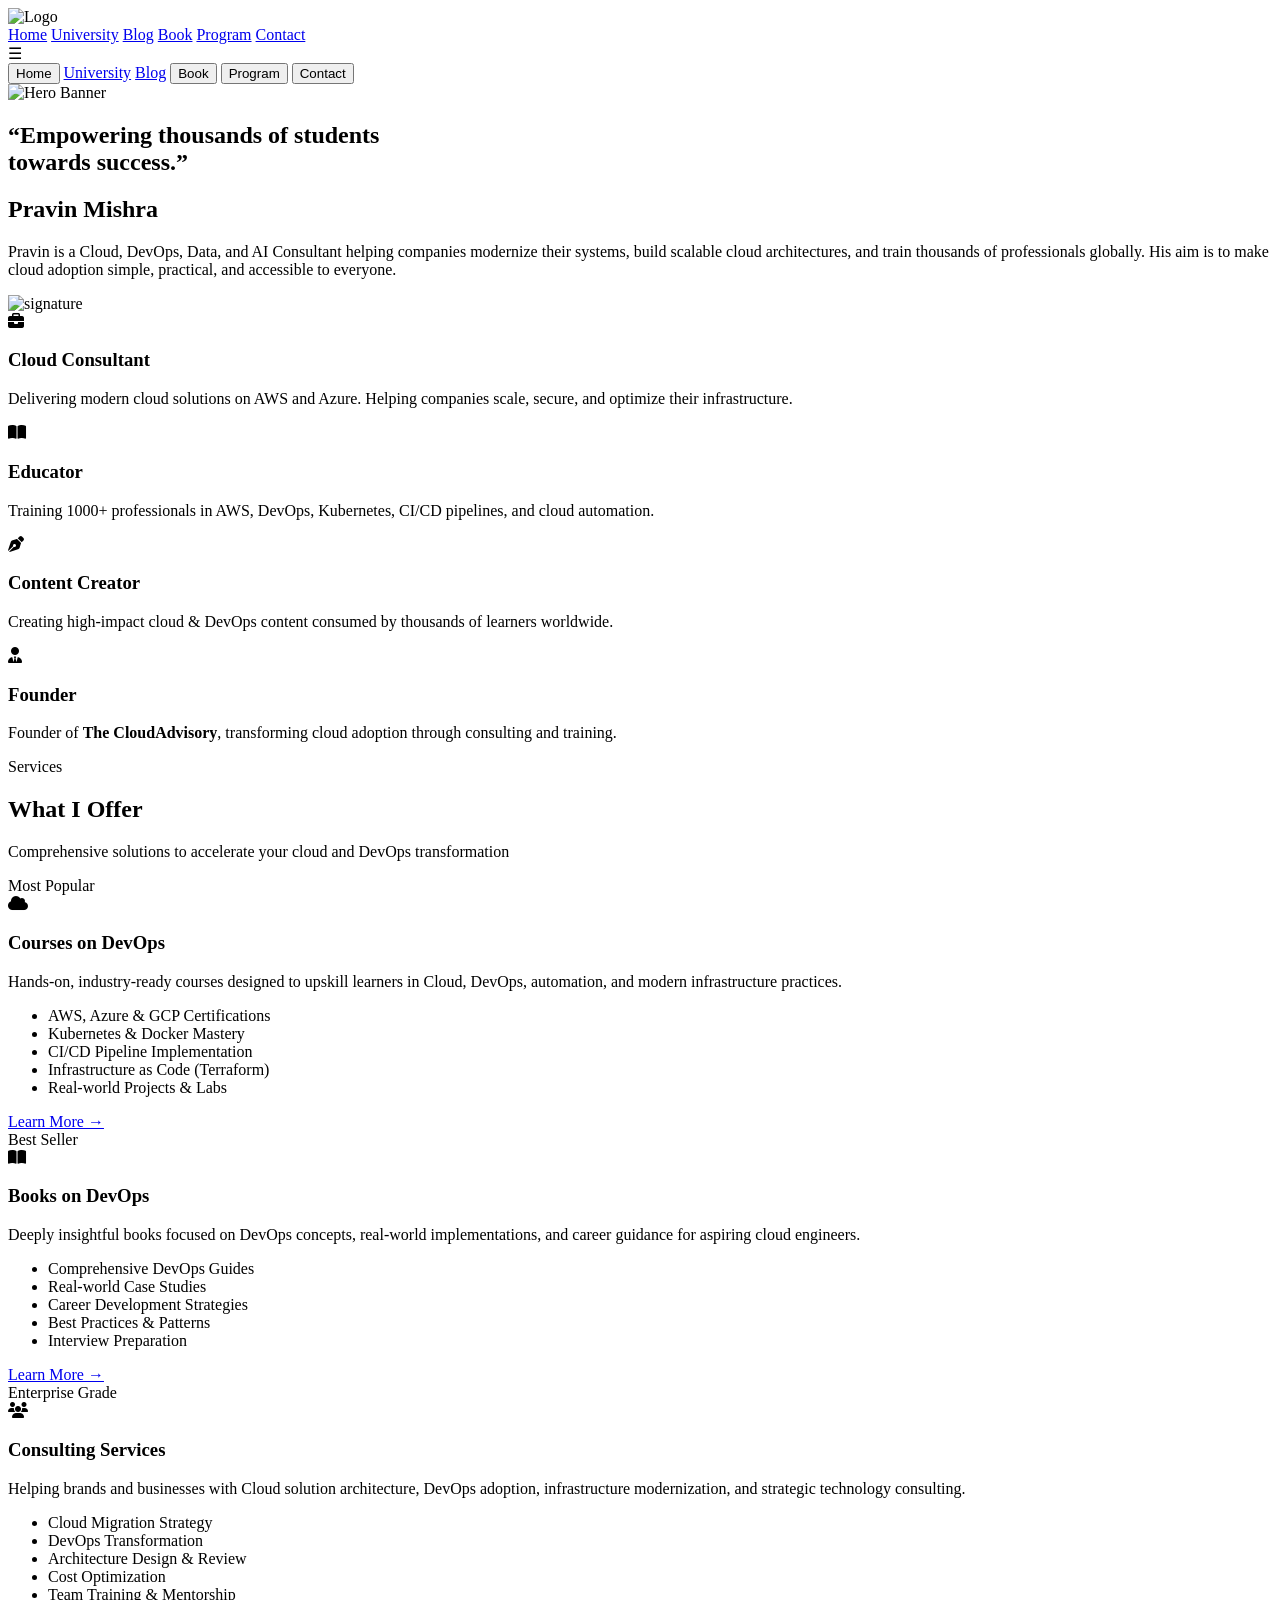
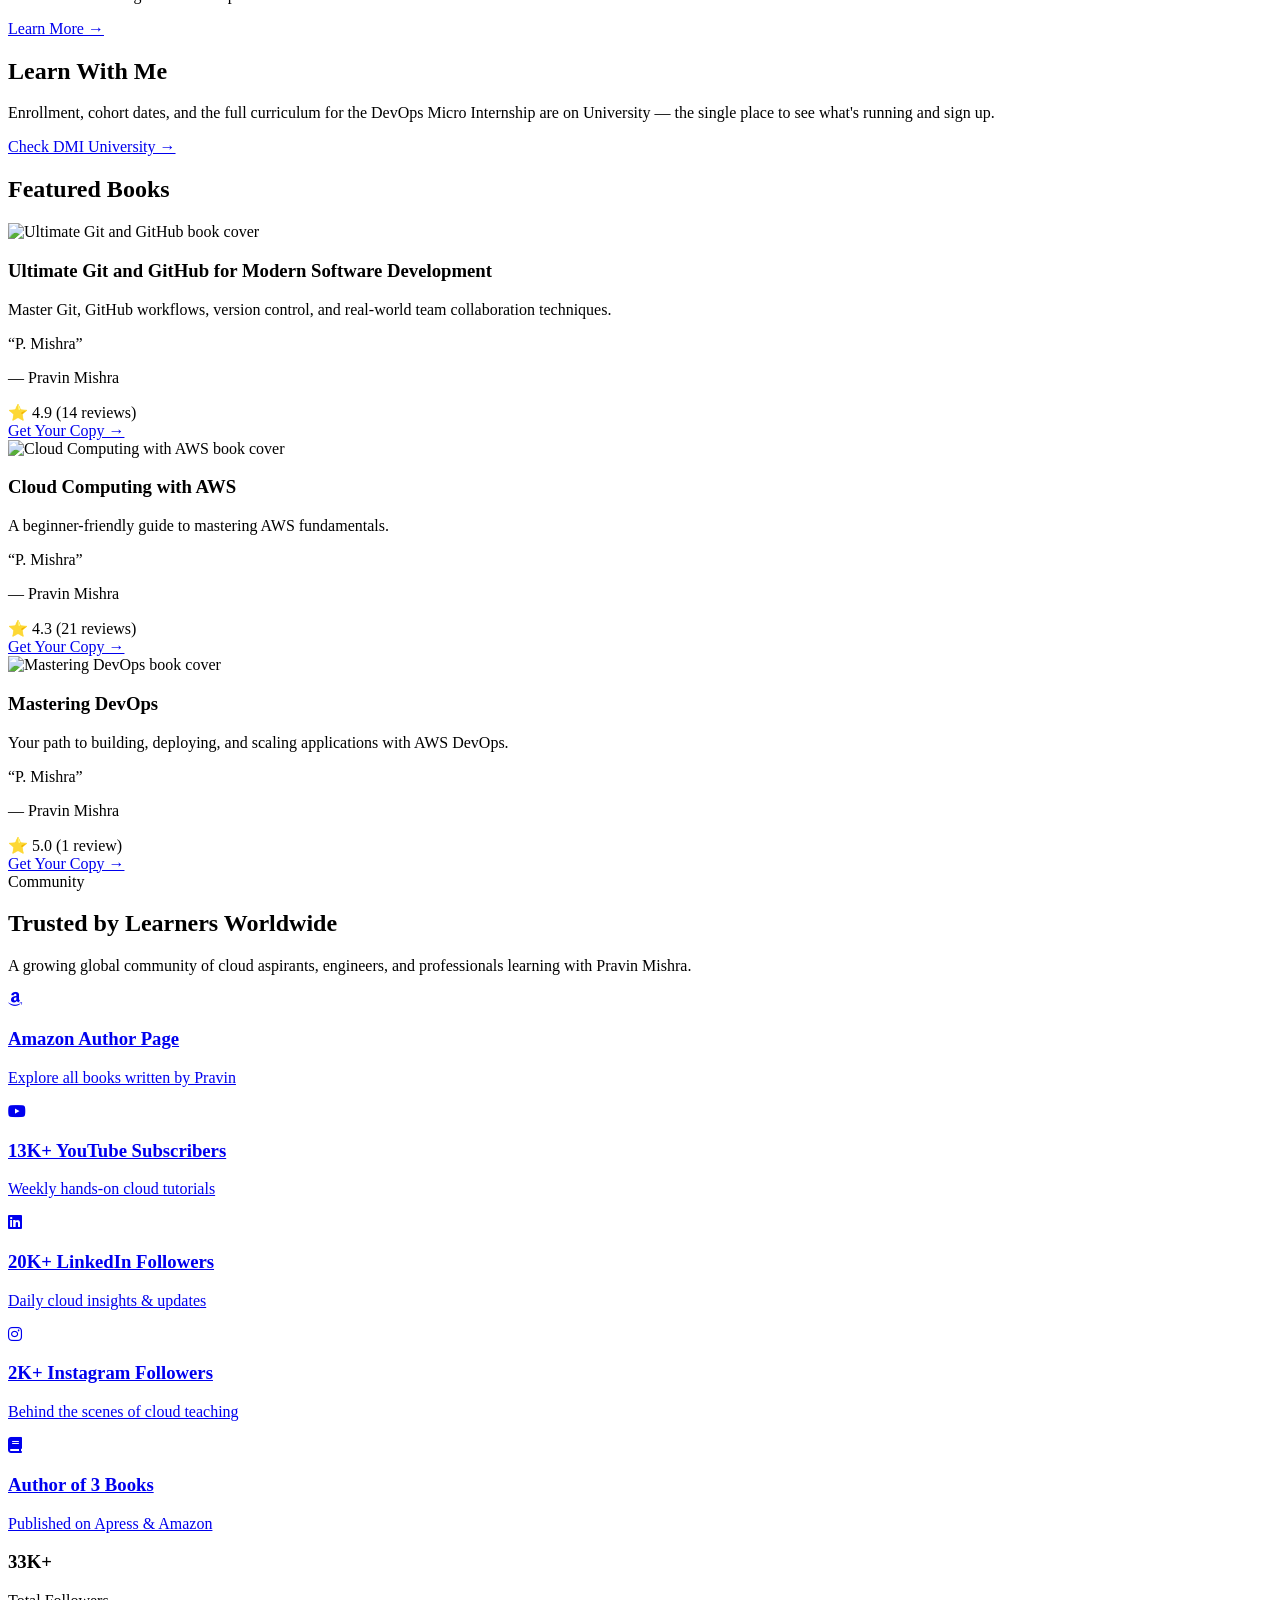
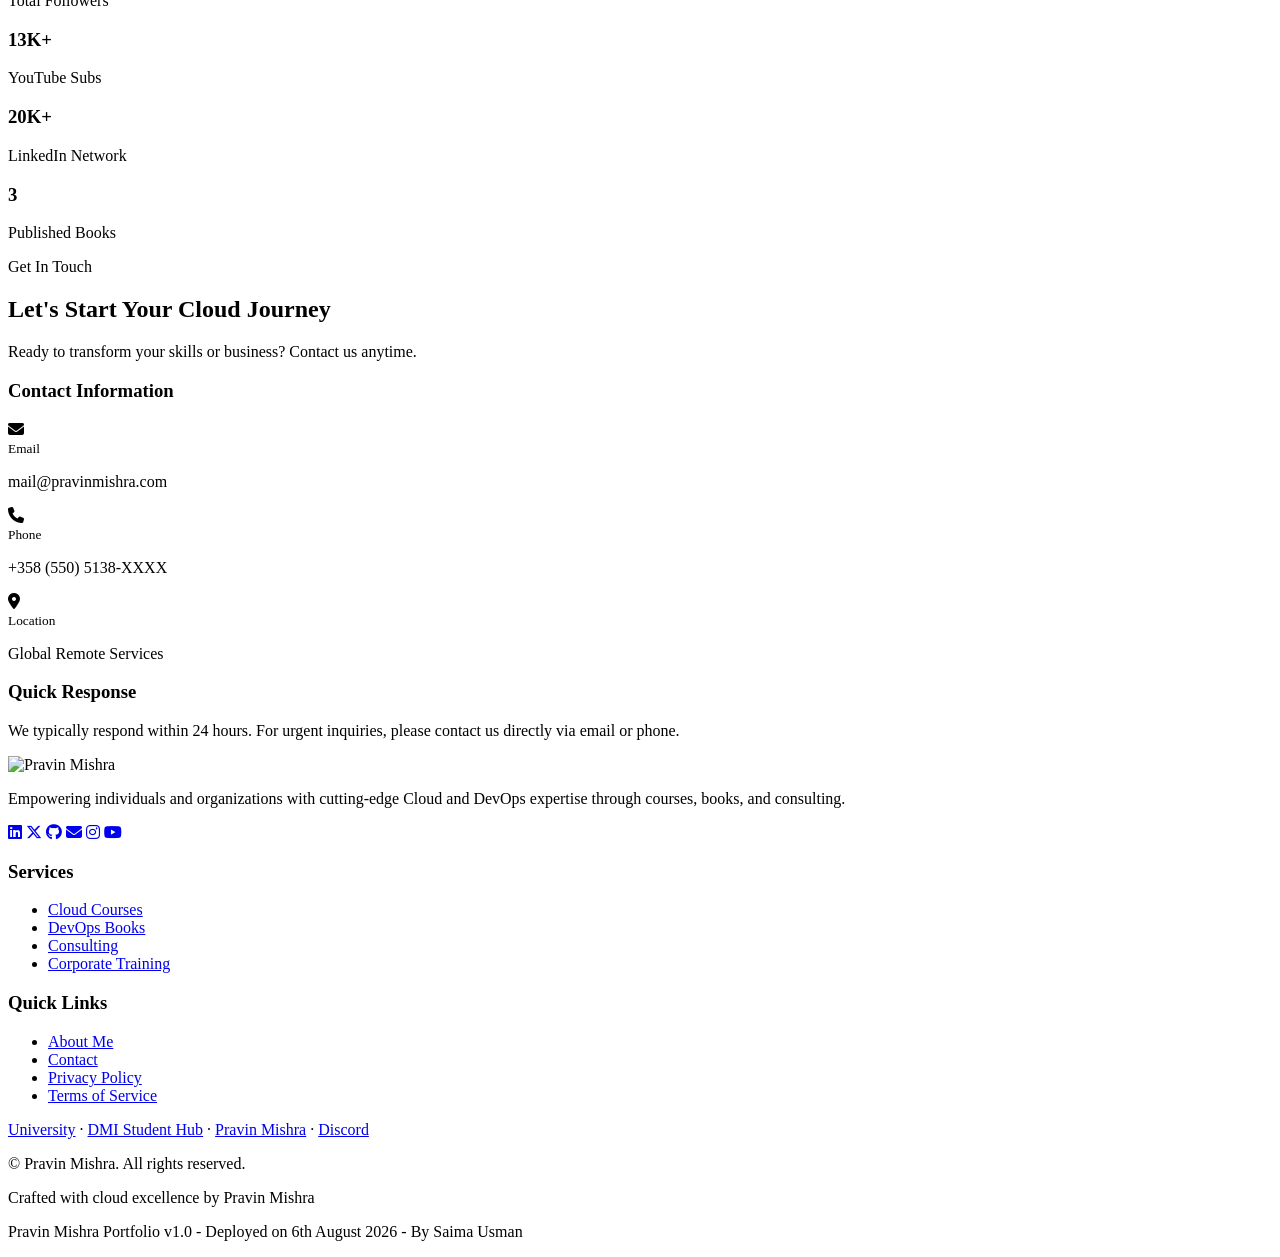
==== index.html @ 472ab1dd "feat(footer): modified by Saima Usman" ====
<!DOCTYPE html>
<html lang="en">

<head>
  <meta charset="UTF-8" />
  <link rel="icon" type="image/png" href="images/logo.png">
  <meta name="viewport" content="width=device-width, initial-scale=1.0" />
  <title>Pravin Mishra</title>
  <link rel="preconnect" href="https://fonts.googleapis.com">
  <link rel="preconnect" href="https://fonts.gstatic.com" crossorigin>
  <link href="https://fonts.googleapis.com/css2?family=Mulish:wght@400;500;600;700;800&display=swap" rel="stylesheet">
  <link rel="stylesheet" href="style.css">
  <link href="https://cdnjs.cloudflare.com/ajax/libs/font-awesome/6.5.0/css/all.min.css" rel="stylesheet">
</head>

<body>

  <!-- NAVBAR -->
  <nav class="navbar">
    <div class="nav-container">

      <!-- Logo -->
      <div class="nav-logo" onclick="goToSection('home')">
        <img src="images/logo.png" alt="Logo" />
      </div>



      <!-- Desktop Menu -->
      <div class="nav-links">
        <a href="#home">Home</a>

        <a href="https://university.pravinmishra.com?utm_source=dmi&utm_medium=nav&utm_campaign=week1-portfolio"
          target="_blank">University</a>

        <a href="https://blog.pravinmishra.com/?utm_source=dmi&utm_medium=nav&utm_campaign=week1-portfolio"
          target="_blank">Blog</a>

        <a href="#book">Book</a>

        <a href="#courses">Program</a>

        <a href="#contact" class="contact-btn">Contact</a>
      </div>


      <div class="hamburger" onclick="toggleMenu()">
        ☰
      </div>

    </div>
    <div id="mobileMenu" class="mobile-menu">
      <button onclick="goToSection('home')">Home</button>
      <a href="https://university.pravinmishra.com?utm_source=dmi&utm_medium=nav&utm_campaign=week1-portfolio"
        target="_blank">University</a>
      <a href="https://blog.pravinmishra.com/?utm_source=dmi&utm_medium=nav&utm_campaign=week1-portfolio"
        target="_blank">Blog</a>
      <button onclick="goToSection('book')">Book</button>
      <button onclick="goToSection('courses')">Program</button>
      <button class="mobile-contact" onclick="goToSection('contact')">Contact</button>
    </div>
  </nav>

  <section id="home" class="hero">

    <img src="images/image.png" alt="Hero Banner" class="hero-bg" loading="lazy">

    <div class="hero-overlay"></div>
    <div class="hero-content">
      <h1>
        “Empowering thousands of students<br>
        towards success.”
      </h1>
    </div>

  </section>
  <section id="about" class="about-section">
    <div class="about-container">


      <h1 class="about-title">Pravin Mishra</h1>

      <p class="about-subtitle">
        Pravin is a Cloud, DevOps, Data, and AI Consultant helping companies modernize
        their systems, build scalable cloud architectures, and train thousands of
        professionals globally. His aim is to make cloud adoption simple, practical,
        and accessible to everyone.
      </p>
      <div class="about-signature">
        <img src="images/signature.png" alt="signature" />
      </div>

      <div class="about-grid">

        <div class="about-card">
          <i class="fa-solid fa-briefcase"></i>
          <h3>Cloud Consultant</h3>
          <p>
            Delivering modern cloud solutions on AWS and Azure. Helping companies scale,
            secure, and optimize their infrastructure.
          </p>
        </div>

        <div class="about-card">
          <i class="fa-solid fa-book-open"></i>
          <h3>Educator</h3>
          <p>
            Training 1000+ professionals in AWS, DevOps, Kubernetes, CI/CD pipelines, and cloud automation.
          </p>
        </div>

        <div class="about-card">
          <i class="fa-solid fa-pen-nib"></i>
          <h3>Content Creator</h3>
          <p>
            Creating high-impact cloud & DevOps content consumed by thousands of learners worldwide.
          </p>
        </div>

        <div class="about-card">
          <i class="fas fa-user-tie"></i>
          <h3>Founder</h3>
          <p>
            Founder of <strong>The CloudAdvisory</strong>, transforming cloud adoption through consulting and training.
          </p>
        </div>

      </div>
    </div>
  </section>

  <!-- SERVICES -->
  <section id="services" class="services-section">

    <div class="services-container">

      <!-- Header -->
      <div class="services-header">
        <span class="services-tag">Services</span>
        <div class="services-line"></div>
        <h2>What I Offer</h2>
        <p>
          Comprehensive solutions to accelerate your cloud and DevOps transformation
        </p>
      </div>

      <!-- Cards -->
      <div class="services-grid">

        <!-- Card 1 -->
        <div class="service-card">
          <span class="badge blue">Most Popular</span>

          <div class="icon blue">
            <i class="fa-solid fa-cloud"></i>
          </div>

          <h3>Courses on DevOps</h3>
          <p>
            Hands-on, industry-ready courses designed to upskill learners in Cloud,
            DevOps, automation, and modern infrastructure practices.
          </p>

          <ul>
            <li>AWS, Azure & GCP Certifications</li>
            <li>Kubernetes & Docker Mastery</li>
            <li>CI/CD Pipeline Implementation</li>
            <li>Infrastructure as Code (Terraform)</li>
            <li>Real-world Projects & Labs</li>
          </ul>

          <a href="#courses" class="service-btn">
            Learn More →
          </a>
        </div>

        <!-- Card 2 -->
        <div class="service-card">
          <span class="badge yellow">Best Seller</span>

          <div class="icon yellow">
            <i class="fa-solid fa-book-open"></i>
          </div>

          <h3>Books on DevOps</h3>
          <p>
            Deeply insightful books focused on DevOps concepts, real-world implementations,
            and career guidance for aspiring cloud engineers.
          </p>

          <ul>
            <li>Comprehensive DevOps Guides</li>
            <li>Real-world Case Studies</li>
            <li>Career Development Strategies</li>
            <li>Best Practices & Patterns</li>
            <li>Interview Preparation</li>
          </ul>

          <a href="#book" class="service-btn">
            Learn More →
          </a>
        </div>

        <!-- Card 3 -->
        <div class="service-card">
          <span class="badge blue">Enterprise Grade</span>

          <div class="icon blue">
            <i class="fa-solid fa-users"></i>
          </div>

          <h3>Consulting Services</h3>
          <p>
            Helping brands and businesses with Cloud solution architecture,
            DevOps adoption, infrastructure modernization, and strategic technology consulting.
          </p>

          <ul>
            <li>Cloud Migration Strategy</li>
            <li>DevOps Transformation</li>
            <li>Architecture Design & Review</li>
            <li>Cost Optimization</li>
            <li>Team Training & Mentorship</li>
          </ul>

          <a href="#contact" class="service-btn">
            Learn More →
          </a>
        </div>

      </div>
    </div>
  </section>


  <!-- PROGRAM -->
  <section id="courses" class="program-cta">
    <div class="program-cta-inner">
      <h2 class="courses-title">Learn With Me</h2>
      <p>
        Enrollment, cohort dates, and the full curriculum for the DevOps Micro Internship
        are on University — the single place to see what's running and sign up.
      </p>
      <a class="program-cta-btn"
        href="https://university.pravinmishra.com?utm_source=dmi&utm_medium=cta&utm_campaign=week1-portfolio"
        target="_blank">Check DMI University →</a>
    </div>
  </section>
  <!-- BOOKS -->
  <section id="book" class="books">

    <!-- Decorative blobs -->
    <div class="glow glow-yellow" aria-hidden="true"></div>
    <div class="glow glow-blue" aria-hidden="true"></div>

    <header class="books-header">
      <h2 class="books-title">
        Featured Books
        <span class="underline"></span>
      </h2>
    </header>

    <div class="books-wrapper">

      <!-- Book 1 -->
      <article class="book-row">
        <div class="book-img">
          <img src="images/Git.jpg" alt="Ultimate Git and GitHub book cover" loading="lazy">
        </div>

        <div class="book-content">
          <h3>Ultimate Git and GitHub for Modern Software Development</h3>
          <p>Master Git, GitHub workflows, version control, and real-world team collaboration techniques.</p>
          <p class="signature">“P. Mishra”</p>
          <p class="author">— Pravin Mishra</p>
          <div class="rating">⭐ 4.9 <span>(14 reviews)</span></div>
          <a href="https://www.amazon.in/dp/8197223831" target="_blank" rel="noopener">Get Your Copy →</a>
        </div>
      </article>

      <!-- Book 2 -->
      <article class="book-row reverse">
        <div class="book-img">
          <img src="images/awsCloud.jpg" alt="Cloud Computing with AWS book cover" loading="lazy">
        </div>

        <div class="book-content">
          <h3>Cloud Computing with AWS</h3>
          <p>A beginner-friendly guide to mastering AWS fundamentals.</p>
          <p class="signature">“P. Mishra”</p>
          <p class="author">— Pravin Mishra</p>
          <div class="rating">⭐ 4.3 <span>(21 reviews)</span></div>
          <a href="https://www.amazon.in/dp/1484291719" target="_blank" rel="noopener">Get Your Copy →</a>
        </div>
      </article>

      <!-- Book 3 -->
      <article class="book-row">
        <div class="book-img">
          <img src="images/Devops.jpg" alt="Mastering DevOps book cover" loading="lazy">
        </div>

        <div class="book-content">
          <h3>Mastering DevOps</h3>
          <p>Your path to building, deploying, and scaling applications with AWS DevOps.</p>
          <p class="signature">“P. Mishra”</p>
          <p class="author">— Pravin Mishra</p>
          <div class="rating">⭐ 5.0 <span>(1 review)</span></div>
          <a href="https://www.amazon.in/dp/9356484880" target="_blank" rel="noopener">Get Your Copy →</a>
        </div>
      </article>

    </div>
  </section>



  <!-- LEARNERS TRUST -->
  <section id="community" class="trust-section">

    <!-- Header -->
    <header class="trust-header">
      <span>Community</span>
      <h2>Trusted by Learners Worldwide</h2>
      <p>
        A growing global community of cloud aspirants, engineers, and professionals
        learning with Pravin Mishra.
      </p>
    </header>

    <!-- Cards -->
    <div class="trust-grid">

      <a href="https://www.amazon.in/s?k=Pravin+Mishra&i=stripbooks" target="_blank" rel="noopener" class="trust-card">
        <i class="fa-brands fa-amazon amazon"></i>
        <h3>Amazon Author Page</h3>
        <p>Explore all books written by Pravin</p>
        <div class="line"></div>
      </a>

      <a href="https://www.youtube.com/@awswithpravinmishra" target="_blank" rel="noopener" class="trust-card">
        <i class="fa-brands fa-youtube youtube"></i>
        <h3>13K+ YouTube Subscribers</h3>
        <p>Weekly hands-on cloud tutorials</p>
        <div class="line"></div>
      </a>

      <a href="https://www.linkedin.com/in/pravin-mishra-aws-trainer/" target="_blank" rel="noopener"
        class="trust-card">
        <i class="fa-brands fa-linkedin linkedin"></i>
        <h3>20K+ LinkedIn Followers</h3>
        <p>Daily cloud insights & updates</p>
        <div class="line"></div>
      </a>

      <a href="https://www.instagram.com/awspravinmishra/" target="_blank" rel="noopener" class="trust-card">
        <i class="fa-brands fa-instagram instagram"></i>
        <h3>2K+ Instagram Followers</h3>
        <p>Behind the scenes of cloud teaching</p>
        <div class="line"></div>
      </a>

      <a href="https://github.com/pravinmishraaws" target="_blank" rel="noopener" class="trust-card">
        <i class="fa-solid fa-book book"></i>
        <h3>Author of 3 Books</h3>
        <p>Published on Apress & Amazon</p>
        <div class="line"></div>
      </a>

    </div>

    <!-- Stats (JS removed, real values shown) -->
    <div class="trust-stats">
      <div>
        <h3>33K+</h3>
        <p>Total Followers</p>
      </div>
      <div>
        <h3>13K+</h3>
        <p>YouTube Subs</p>
      </div>
      <div>
        <h3>20K+</h3>
        <p>LinkedIn Network</p>
      </div>
      <div>
        <h3>3</h3>
        <p>Published Books</p>
      </div>
    </div>

  </section>

  <section id="contact" class="contact-section">

    <div class="contact-container">

      <div class="contact-header">
        <span>Get In Touch</span>
        <h2>Let's Start Your Cloud Journey</h2>
        <p>
          Ready to transform your skills or business? Contact us anytime.
        </p>
      </div>

      <!-- Grid -->
      <div class="contact-grid">

        <!-- Contact Info Card -->
        <div class="contact-card-dark">
          <h3>Contact Information</h3>

          <div class="contact-item">
            <div class="icon-box yellow">
              <i class="fa-solid fa-envelope"></i>
            </div>
            <div>
              <small>Email</small>
              <p>mail@pravinmishra.com</p>
            </div>
          </div>

          <div class="contact-item">
            <div class="icon-box blue">
              <i class="fa-solid fa-phone"></i>
            </div>
            <div>
              <small>Phone</small>
              <p>+358 (550) 5138-XXXX</p>
            </div>
          </div>

          <div class="contact-item">
            <div class="icon-box yellow">
              <i class="fa-solid fa-location-dot"></i>
            </div>
            <div>
              <small>Location</small>
              <p>Global Remote Services</p>
            </div>
          </div>
        </div>

        <!-- Quick Response -->
        <div class="contact-card-yellow">
          <h3>Quick Response</h3>
          <p>
            We typically respond within 24 hours.
            For urgent inquiries, please contact us directly via email or phone.
          </p>
        </div>

      </div>
    </div>
  </section>


  <!-- FOOTER -->
  <footer class="footer">
    <div class="footer-container">

      <div class="footer-grid">

        <!-- BRAND -->
        <div class="footer-brand">
          <img src="images/logo.png" alt="Pravin Mishra" class="footer-logo" />

          <p>
            Empowering individuals and organizations with cutting-edge Cloud
            and DevOps expertise through courses, books, and consulting.
          </p>

          <div class="footer-socials">
            <a href="https://www.linkedin.com/in/pravin-mishra-aws-trainer/" target="_blank"><i
                class="fa-brands fa-linkedin"></i></a>
            <a href="https://x.com/pravinmishra88" target="_blank"><i class="fa-brands fa-x-twitter"></i></a>
            <a href="https://github.com/pravinmishraaws" target="_blank"><i class="fa-brands fa-github"></i></a>
            <a href="mailto:contact@pravinmishra.com"><i class="fa-solid fa-envelope"></i></a>
            <a href="https://www.instagram.com/awspravinmishra/" target="_blank"><i
                class="fa-brands fa-instagram"></i></a>
            <a href="https://www.youtube.com/@awswithpravinmishra" target="_blank"><i
                class="fa-brands fa-youtube"></i></a>
          </div>
        </div>

        <!-- SERVICES -->
        <div>
          <h3>Services</h3>
          <ul>
            <li><a href="#services">Cloud Courses</a></li>
            <li><a href="#services">DevOps Books</a></li>
            <li><a href="#services">Consulting</a></li>
            <li><a href="#services">Corporate Training</a></li>
          </ul>
        </div>

        <!-- QUICK LINKS -->
        <div>
          <h3>Quick Links</h3>
          <ul>
            <li><a href="#about">About Me</a></li>
            <li><a href="#contact">Contact</a></li>
            <li><a href="privacy.html">Privacy Policy</a></li>
            <li><a href="terms.html">Terms of Service</a></li>
          </ul>
        </div>

      </div>

      <!-- DMI ecosystem links -->
      <div class="footer-dmi-links">
        <a href="https://university.pravinmishra.com?utm_source=dmi&utm_medium=footer&utm_campaign=week1-portfolio"
          target="_blank">University</a>
        <span class="sep">·</span>
        <a href="https://dmi.pravinmishra.com?utm_source=dmi&utm_medium=footer&utm_campaign=week1-portfolio"
          target="_blank">DMI Student Hub</a>
        <span class="sep">·</span>
        <a href="https://pravinmishra.com?utm_source=dmi&utm_medium=footer&utm_campaign=week1-portfolio"
          target="_blank">Pravin Mishra</a>
        <span class="sep">·</span>
        <a href="https://discord.pravinmishra.com/?utm_source=dmi&utm_medium=footer&utm_campaign=week1-portfolio"
          target="_blank">Discord</a>
      </div>

      <!-- Bottom -->
      <div class="footer-bottom">
        <p>© <span id="year"></span> Pravin Mishra. All rights reserved.</p>
        <p>Crafted with <span>cloud</span> excellence by Pravin Mishra</p>
        <p>Pravin Mishra Portfolio v1.0 - Deployed on 6th August 2026 - By Saima Usman</p>
      </div>

    </div>
  </footer>



</body>

</html>
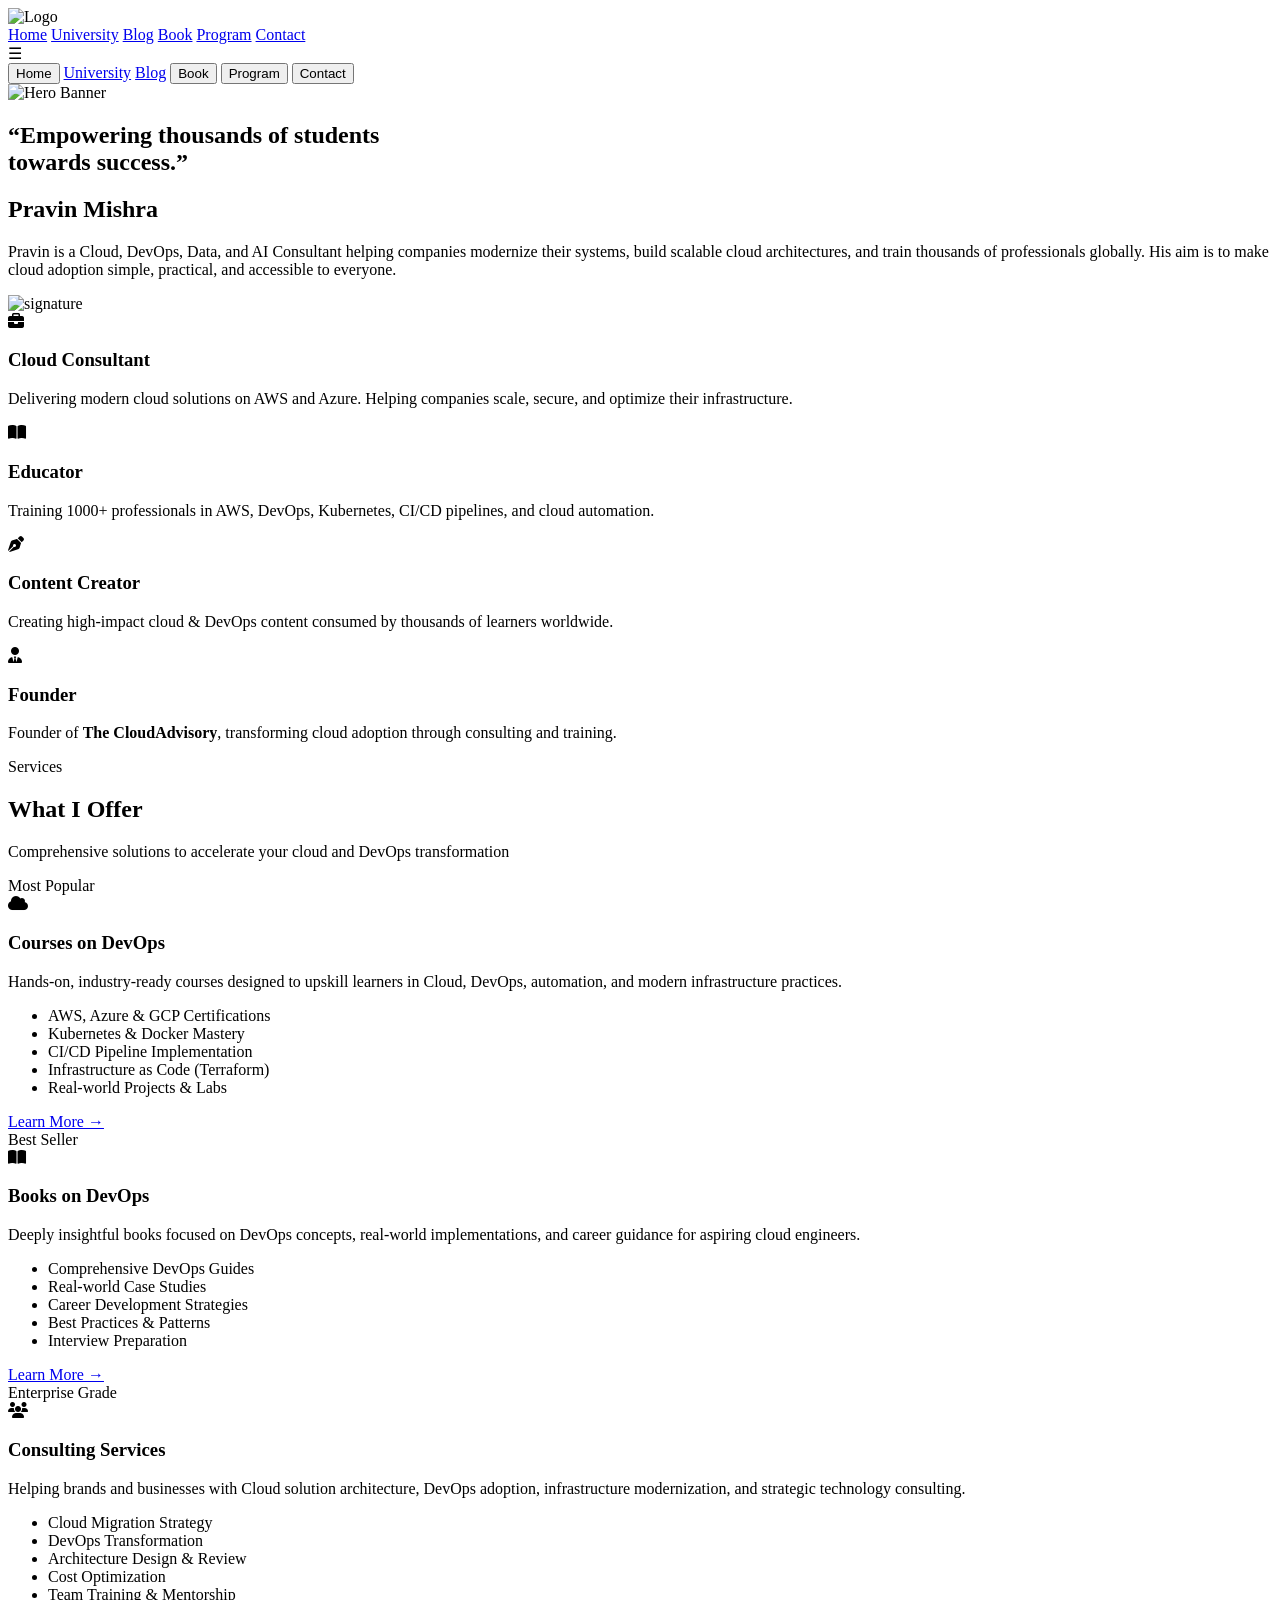
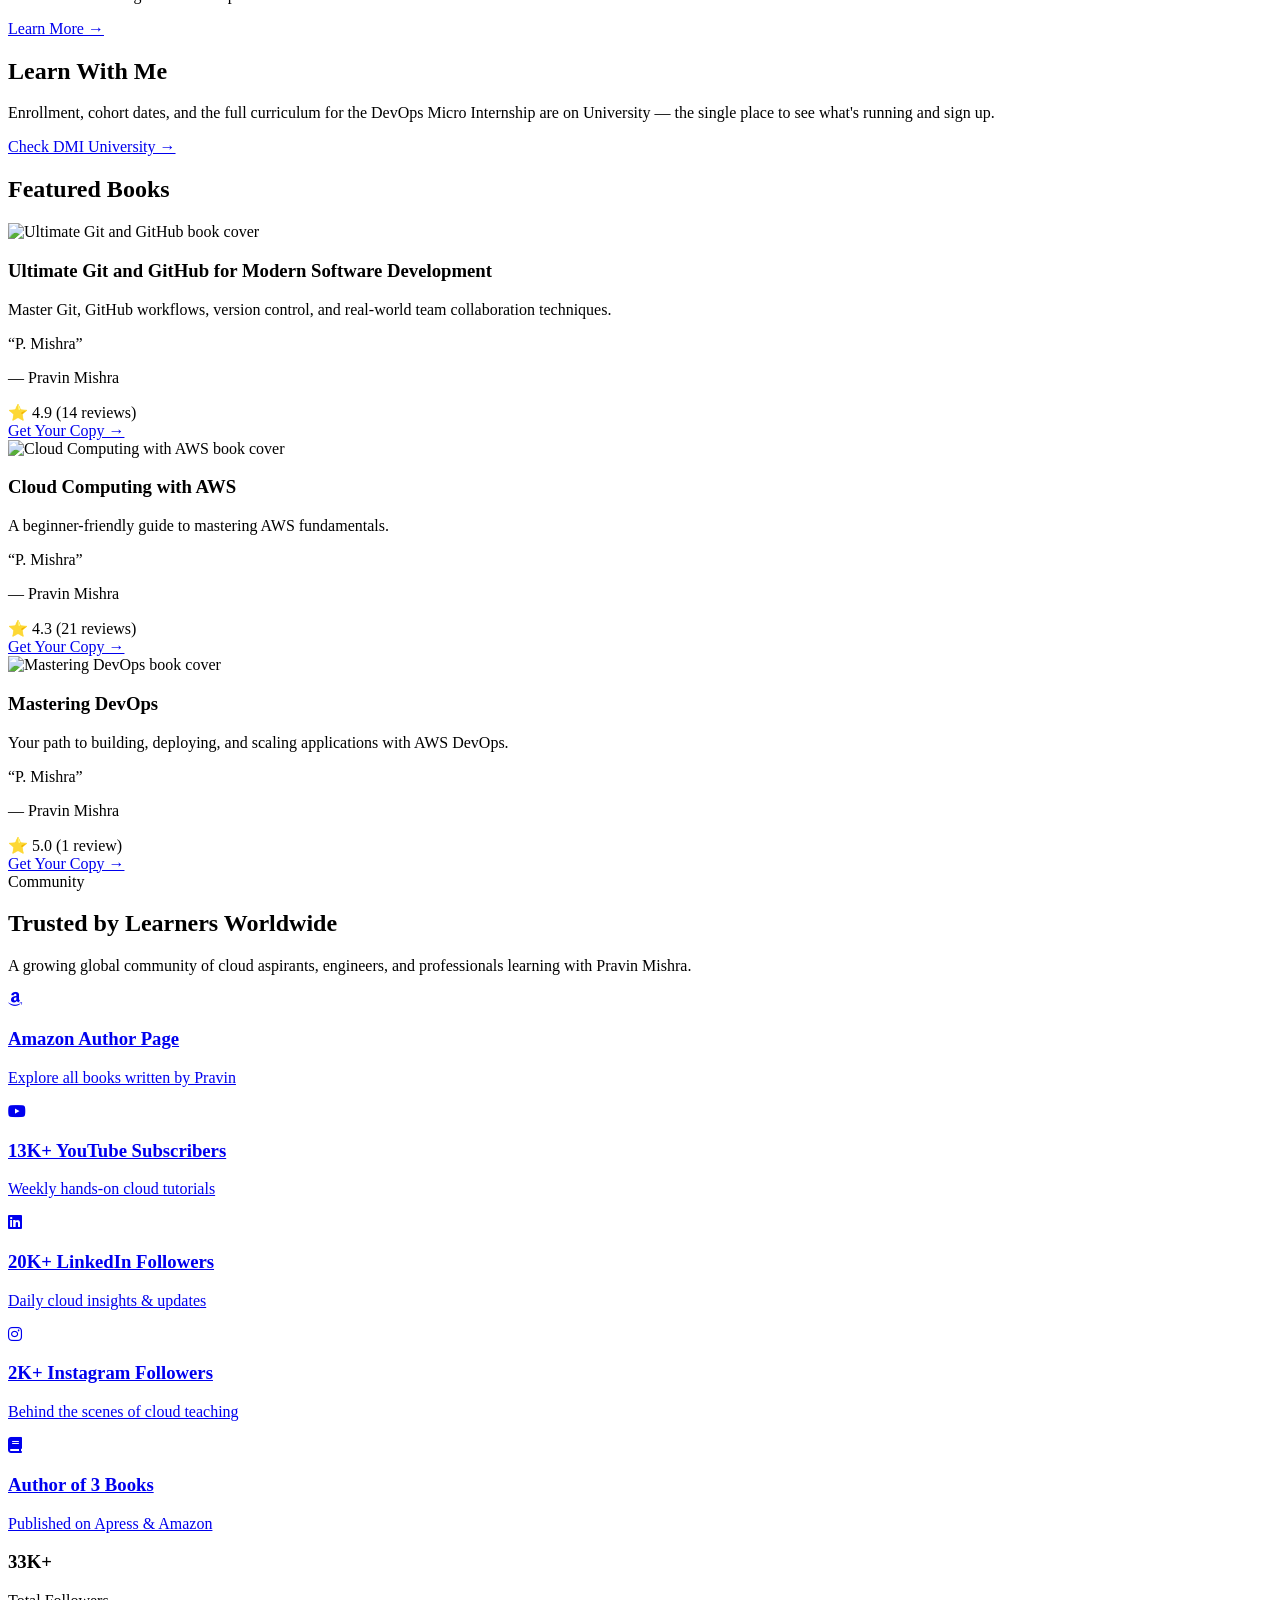
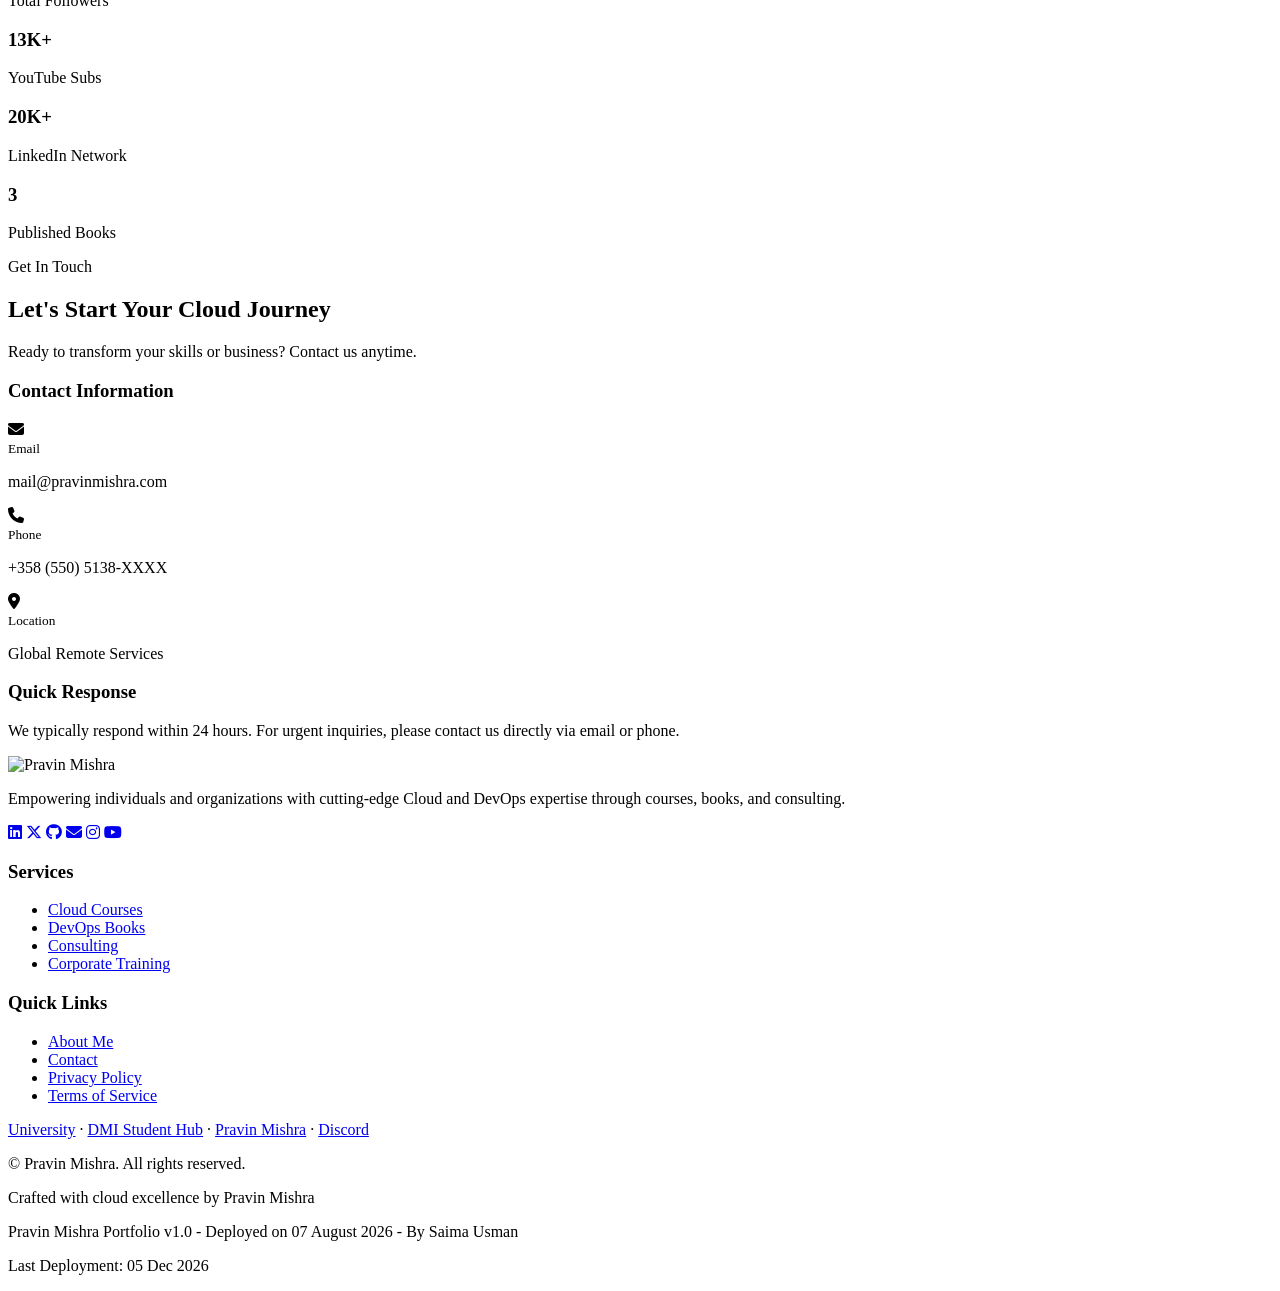
==== commit 58903ca5: "feat(footer): generate deploy date automatically" ====
--- a/index.html
+++ b/index.html
@@ -526,13 +526,27 @@
       <div class="footer-bottom">
         <p>© <span id="year"></span> Pravin Mishra. All rights reserved.</p>
         <p>Crafted with <span>cloud</span> excellence by Pravin Mishra</p>
-        <p>Pravin Mishra Portfolio v1.0 - Deployed on 6th August 2026 - By Saima Usman</p>
+        <p>Pravin Mishra Portfolio v1.0 - Deployed on 07 August 2026 - By Saima Usman</p>
+        <p>Last Deployment:
+        <span id="deployDate"></span>
+        </p>
       </div>
 
     </div>
   </footer>
 
-
+<script>
+    const today = new Date();
+
+    const options = {
+        day: "2-digit",
+        month: "short",
+        year: "numeric"
+    };
+
+    document.getElementById("deployDate").textContent =
+        today.toLocaleDateString("en-GB", options);
+</script>
 
 </body>
 
